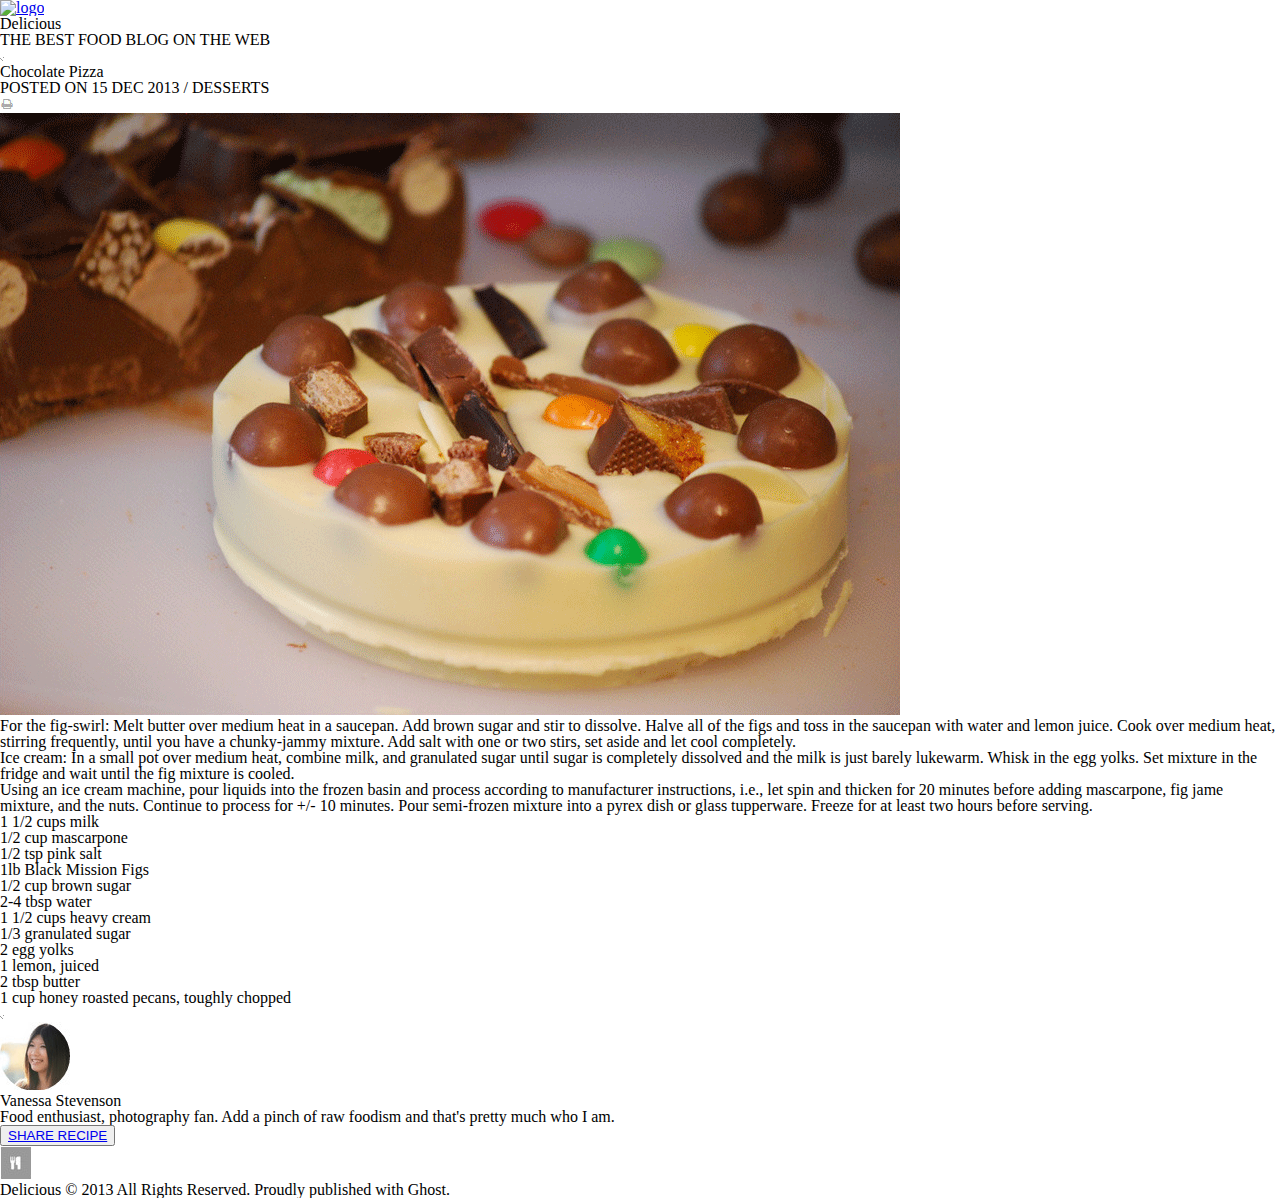
==== index.html @ beb1853b "finished initial structure of page" ====
<!DOCTYPE html>
<html lang="en">
  <head>
    <title></title>
    <link rel="stylesheet" href="css/reset.css" />
    <link rel="stylesheet" href="css/style.css" />
    <script src="js/app.js"></script>
  </head>
  <body>
    <header>
      <nav>
        <section>
            <a href="#">
                <img src="https://placehold.co/200x70/black/grey" alt="logo">
            </a>
            </section>
            <section>
        <h1>Delicious</h1>
        <p>THE BEST FOOD BLOG ON THE WEB</p>
      </section>
      <section>
          <ul>
              <li><a href="img/fb-icon.png"></a></li>
              <li><a href="img/twit-icon.png"></a></li>
              <li><a href="img/gp-icon.png"></a></li>
              <li><a href="img/insta-icon.png"></a></li>
              <li><a href="img/flic-icon.png"></a></li>
              <li><a href="img/pint-icon.png"></a></li>
              <li><a href="img/rss-icon.png"></a></li>
              <li><a href="img/mail-icon.png"></a></li>
            </ul>
          </section>
        </nav>
       
    </header>
    <main>
       <section>
          <div class="imgBar">
             <img src="img/hr-img.png">
          </div>
         
        </section>
  
      <section>
        <h2>Chocolate Pizza</h2>
      </section>
      <section>
        <p>POSTED ON 15 DEC 2013 / DESSERTS</p>
        <a href="#">
          <img src="img/print-icon.png">
      </a>
      </section>
      <section>
          <img src="img/choco-pizza.png">
      </section>
      <article>
        <section>
          <p>
            For the fig-swirl: Melt butter over medium heat in a saucepan. Add brown sugar and stir to dissolve. Halve all of the figs and toss in the saucepan with water and lemon juice. Cook over medium heat, stirring frequently, until you have a chunky-jammy mixture. Add salt with one or two stirs, set aside and let cool completely.
          </p>
          <p>
            Ice cream: In a small pot over medium heat, combine milk, and granulated sugar until sugar is completely dissolved and the milk is just barely lukewarm. Whisk in the egg yolks. Set mixture in the fridge and wait until the fig mixture is cooled.
          </p>
          <p>
            Using an ice cream machine, pour liquids into the frozen basin and process according to manufacturer instructions, i.e., let spin and thicken for 20 minutes before adding mascarpone, fig jame mixture, and the nuts. Continue to process for +/- 10 minutes. Pour semi-frozen mixture into a pyrex dish or glass tupperware. Freeze for at least two hours before serving.
          </p>
        </section>
        <section>
          <ul>
            <li>1 1/2 cups milk</li>
            <li>1/2 cup mascarpone</li>
            <li>1/2 tsp pink salt</li>
            <li>1lb Black Mission Figs</li>
            <li>1/2 cup brown sugar</li>
            <li>2-4 tbsp water</li>
            <li>1 1/2 cups heavy cream</li>
            <li>1/3 granulated sugar</li>
            <li>2 egg yolks</li>
            <li>1 lemon, juiced</li>
            <li>2 tbsp butter</li>
            <li>1 cup honey roasted pecans, toughly chopped</li>
          </ul>
        </section>
      </article>
      <section>
        <div class="imgBar">
           <img src="img/hr-img.png">
        </div>
       
        <section>
          <div>
              <img src="img/van-pic.png">
          </div>
         
          </section>
          <section>

      <h3>Vanessa Stevenson</h3>
      <p>Food enthusiast, photography fan. Add a pinch of raw foodism and that's pretty much who I am.</p>
    </section>
    <button>
      <a href="#">SHARE RECIPE</a>
    </button>
    </main>


    <footer>
      <img src="img/small-logo.png">
       <p>
      Delicious &copy; 2013 All Rights Reserved. Proudly published with Ghost.
    </p> 
  </footer>
  </body>
</html>
---- css/style.css ----
/* *  border: 1px solid black;
} { */
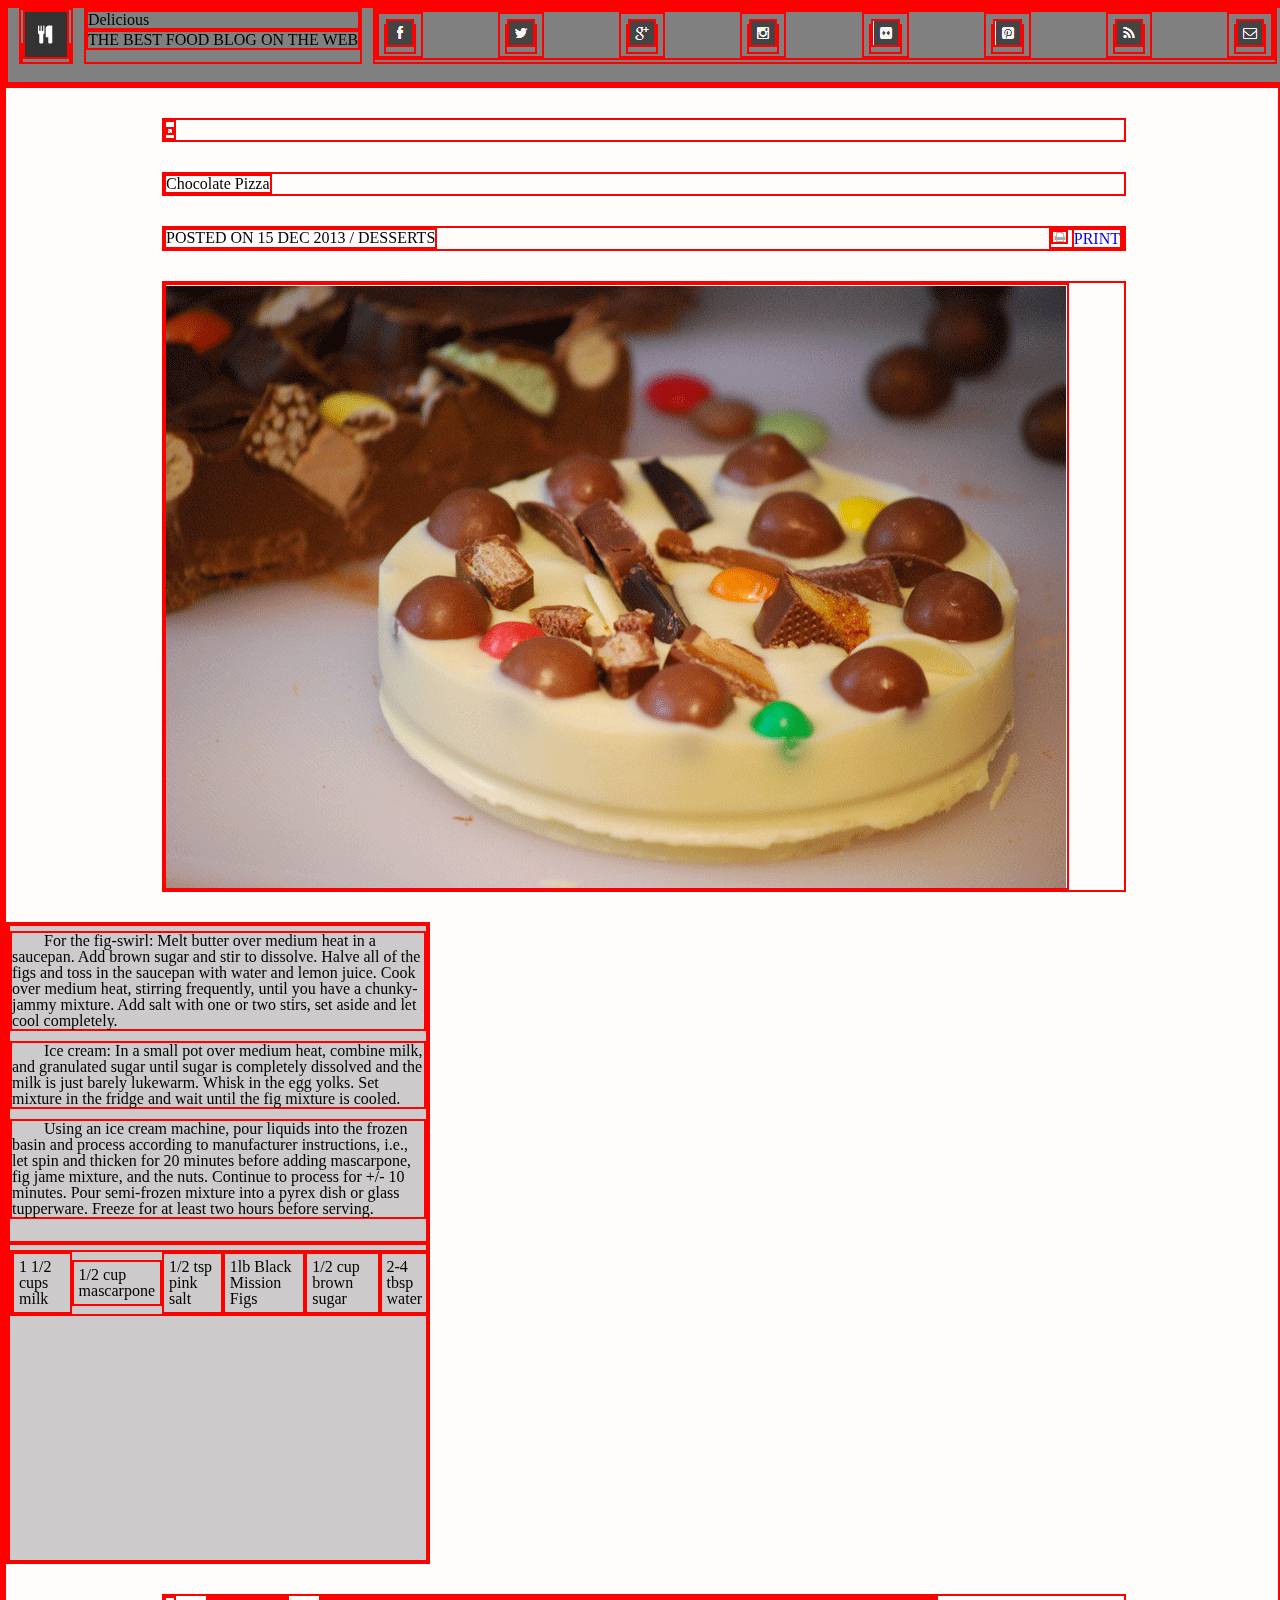
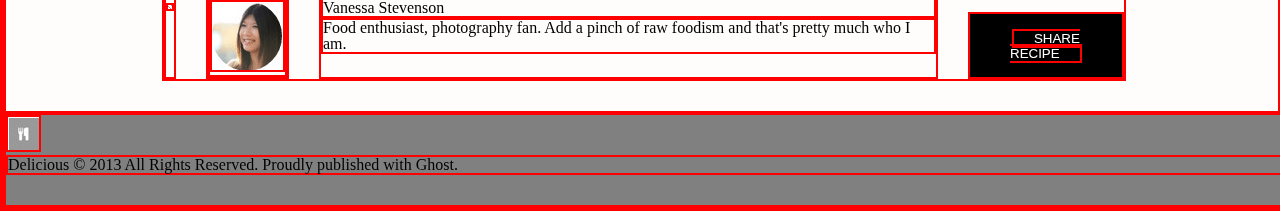
==== commit 213d5a16: "starting CSS" ====
--- a/index.html
+++ b/index.html
@@ -1,7 +1,7 @@
 <!DOCTYPE html>
 <html lang="en">
   <head>
-    <title></title>
+    <title>Chocolate Pizza</title>
     <link rel="stylesheet" href="css/reset.css" />
     <link rel="stylesheet" href="css/style.css" />
     <script src="js/app.js"></script>
@@ -11,7 +11,7 @@
       <nav>
         <section>
             <a href="#">
-                <img src="https://placehold.co/200x70/black/grey" alt="logo">
+                <img src="img/logo.png" alt="logo">
             </a>
             </section>
             <section>
@@ -20,14 +20,39 @@
       </section>
       <section>
           <ul>
-              <li><a href="img/fb-icon.png"></a></li>
-              <li><a href="img/twit-icon.png"></a></li>
-              <li><a href="img/gp-icon.png"></a></li>
-              <li><a href="img/insta-icon.png"></a></li>
-              <li><a href="img/flic-icon.png"></a></li>
-              <li><a href="img/pint-icon.png"></a></li>
-              <li><a href="img/rss-icon.png"></a></li>
-              <li><a href="img/mail-icon.png"></a></li>
+            <li><a href="#">
+              <img src="img/fb-icon.png" alt="facebook link">
+          </a></li>
+            <li><a href="#">
+            <img src="img/twit-icon.png" alt="twitter link">
+        </a></li>
+            <li> <a href="#">
+          <img src="img/gp-icon.png" alt="google plus link">
+      </a></li>
+            <li><a href="#">
+        <img src="img/insta-icon.png" alt="instagram link">
+    </a></li>
+            <li>   
+              <a href="#">
+                <img src="img/flic-icon.png" alt="flicker link">
+            </a></li>
+            <li><a href="#">
+              <img src="img/pint-icon.png" alt="pinterest link">
+          </a></li>
+            <li><a href="#">
+              <img src="img/rss-icon.png" alt="rss link">
+            </a></li>
+            <li><a href="#">
+              <img src="img/mail-icon.png" alt="mail link">
+            </a></li>
+            
+          
+       
+   
+  
+
+
+
             </ul>
           </section>
         </nav>
@@ -48,6 +73,8 @@
         <p>POSTED ON 15 DEC 2013 / DESSERTS</p>
         <a href="#">
           <img src="img/print-icon.png">
+          <span>PRINT</span>
+
       </a>
       </section>
       <section>
@@ -55,18 +82,18 @@
       </section>
       <article>
         <section>
-          <p>
+          <p class="content">
             For the fig-swirl: Melt butter over medium heat in a saucepan. Add brown sugar and stir to dissolve. Halve all of the figs and toss in the saucepan with water and lemon juice. Cook over medium heat, stirring frequently, until you have a chunky-jammy mixture. Add salt with one or two stirs, set aside and let cool completely.
           </p>
-          <p>
+          <p class="content">
             Ice cream: In a small pot over medium heat, combine milk, and granulated sugar until sugar is completely dissolved and the milk is just barely lukewarm. Whisk in the egg yolks. Set mixture in the fridge and wait until the fig mixture is cooled.
           </p>
-          <p>
+          <p class="content">
             Using an ice cream machine, pour liquids into the frozen basin and process according to manufacturer instructions, i.e., let spin and thicken for 20 minutes before adding mascarpone, fig jame mixture, and the nuts. Continue to process for +/- 10 minutes. Pour semi-frozen mixture into a pyrex dish or glass tupperware. Freeze for at least two hours before serving.
           </p>
         </section>
         <section>
-          <ul>
+          <ul id="columns">
             <li>1 1/2 cups milk</li>
             <li>1/2 cup mascarpone</li>
             <li>1/2 tsp pink salt</li>
--- a/css/style.css
+++ b/css/style.css
@@ -1,2 +1,103 @@
-/* *  border: 1px solid black;
-} { */+* {
+  border: 2px solid red !important;
+}
+
+
+
+  body {
+    width: 100vw;
+    min-height: 100vh;
+    /* display: flex;
+    flex-direction: column; */
+    background: rgb(255, 252, 252);
+  }
+
+  a {
+    text-decoration: none;
+  }
+  
+  header {
+    background-color: grey;
+    width: 100vw;
+  }
+  nav {
+    display: flex;
+    justify-content: space-evenly;
+    width: 100vw;
+padding-bottom: 2vh;  }
+  
+  ul {
+    display: flex;
+    justify-content: space-between;
+    width: 70vw;
+    align-items: center;
+  }
+  
+  ul > li {
+    padding: 5px;
+  }
+  
+  li > a {
+    color: rgb(211, 207, 207);
+    font-size: 1.5em;
+  }
+  
+  main > section {
+    width: 960px;
+    display: flex;
+    justify-content: space-between;
+    gap: 30px;
+    margin: 30px auto 30px;
+  }
+  
+  article {
+    width: 420px;
+  }
+  
+  article section {
+    height: 310px;
+    overflow: scroll;
+    background: rgb(204, 202, 202);
+    padding-top: 5px;
+  }
+  
+  
+  article section p {
+    margin-bottom: 10px;
+    text-indent: 2em;
+   } 
+  
+  main > section:first-child img:nth-child(5) {
+    width: 480px;
+  }
+  
+  article > h1 {
+    font-size: 2em;
+    font-weight: bold;
+  
+  }
+  
+  button {
+    margin-top:1.2em;
+    padding: 5px;
+    background-color: black;
+  }
+  
+  button > a {
+    color: white;
+    padding-left: 20px;
+    padding-right: 20px;
+    transition: color 350ms;
+  }
+  
+  button:hover {
+    background-color: blue;
+  }
+  
+  footer {
+    height: 10vh;
+    width: 100vw;
+    margin-top: auto;
+    background: grey;
+  }
+  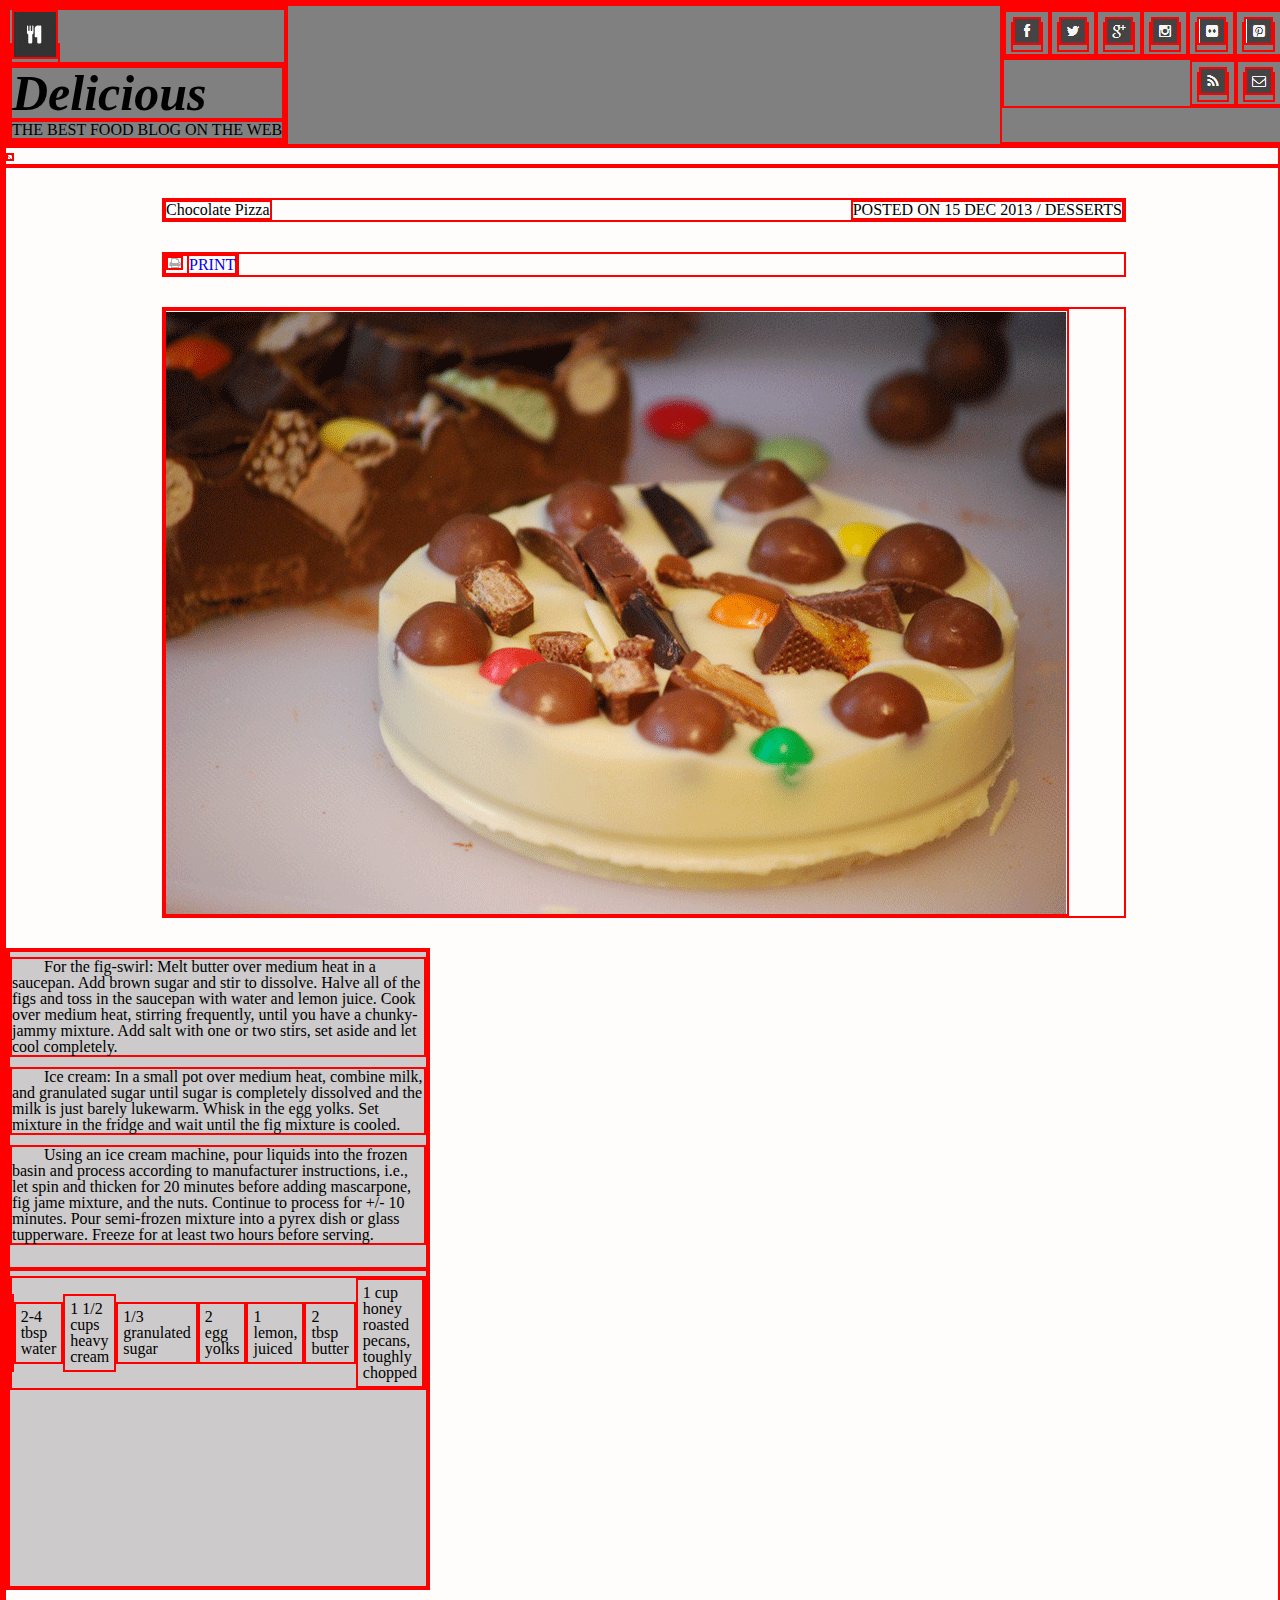
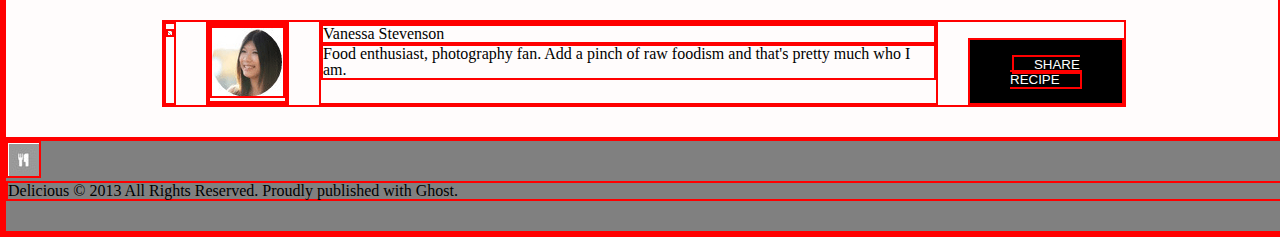
==== commit 2792300b: "redid html, too many nested elements" ====
--- a/index.html
+++ b/index.html
@@ -8,7 +8,8 @@
   </head>
   <body>
     <header>
-      <nav>
+  
+        <div>
         <section>
             <a href="#">
                 <img src="img/logo.png" alt="logo">
@@ -18,6 +19,8 @@
         <h1>Delicious</h1>
         <p>THE BEST FOOD BLOG ON THE WEB</p>
       </section>
+    </div>
+    
       <section>
           <ul>
             <li><a href="#">
@@ -39,47 +42,44 @@
             <li><a href="#">
               <img src="img/pint-icon.png" alt="pinterest link">
           </a></li>
-            <li><a href="#">
+        </ul>
+        <ul>
+          <li><a href="#">
               <img src="img/rss-icon.png" alt="rss link">
             </a></li>
             <li><a href="#">
               <img src="img/mail-icon.png" alt="mail link">
             </a></li>
             
-          
+        </ul>
+      </section>
+      
+    </header>
+
+      <div class="imgBar">
+             <img src="img/hr-img.png">
+          </div>
+    <main>
        
-   
-  
+      <section>
+        <h2>Chocolate Pizza</h2>
+         <p>POSTED ON 15 DEC 2013 / DESSERTS</p>
+      </section>
 
 
-
-            </ul>
-          </section>
-        </nav>
+      <section>
        
-    </header>
-    <main>
-       <section>
-          <div class="imgBar">
-             <img src="img/hr-img.png">
-          </div>
-         
-        </section>
-  
-      <section>
-        <h2>Chocolate Pizza</h2>
-      </section>
-      <section>
-        <p>POSTED ON 15 DEC 2013 / DESSERTS</p>
         <a href="#">
           <img src="img/print-icon.png">
           <span>PRINT</span>
 
       </a>
       </section>
+
       <section>
           <img src="img/choco-pizza.png">
       </section>
+      
       <article>
         <section>
           <p class="content">
--- a/css/style.css
+++ b/css/style.css
@@ -19,20 +19,40 @@
   header {
     background-color: grey;
     width: 100vw;
+display: flex;
+flex-direction: row;
+        /* width: 100vw; */
+/* padding-bottom: 2vh; */
+justify-content: space-between;
   }
   nav {
-    display: flex;
-    justify-content: space-evenly;
-    width: 100vw;
-padding-bottom: 2vh;  }
+    
+    
+  }
   
   ul {
     display: flex;
+    justify-content: right;
+/* max-width: fit-content;    */
+ align-items: center;
+  }
+
+  nav > div  {
+    display: flex;
     justify-content: space-between;
-    width: 70vw;
-    align-items: center;
+    max-width: fit-content;   
+     align-items: center;
+    
   }
-  
+
+  h1 {
+    font-size: 50px;
+    font-weight: bold;
+    font-family: cursive;
+    font-style: italic;
+  }
+
+
   ul > li {
     padding: 5px;
   }
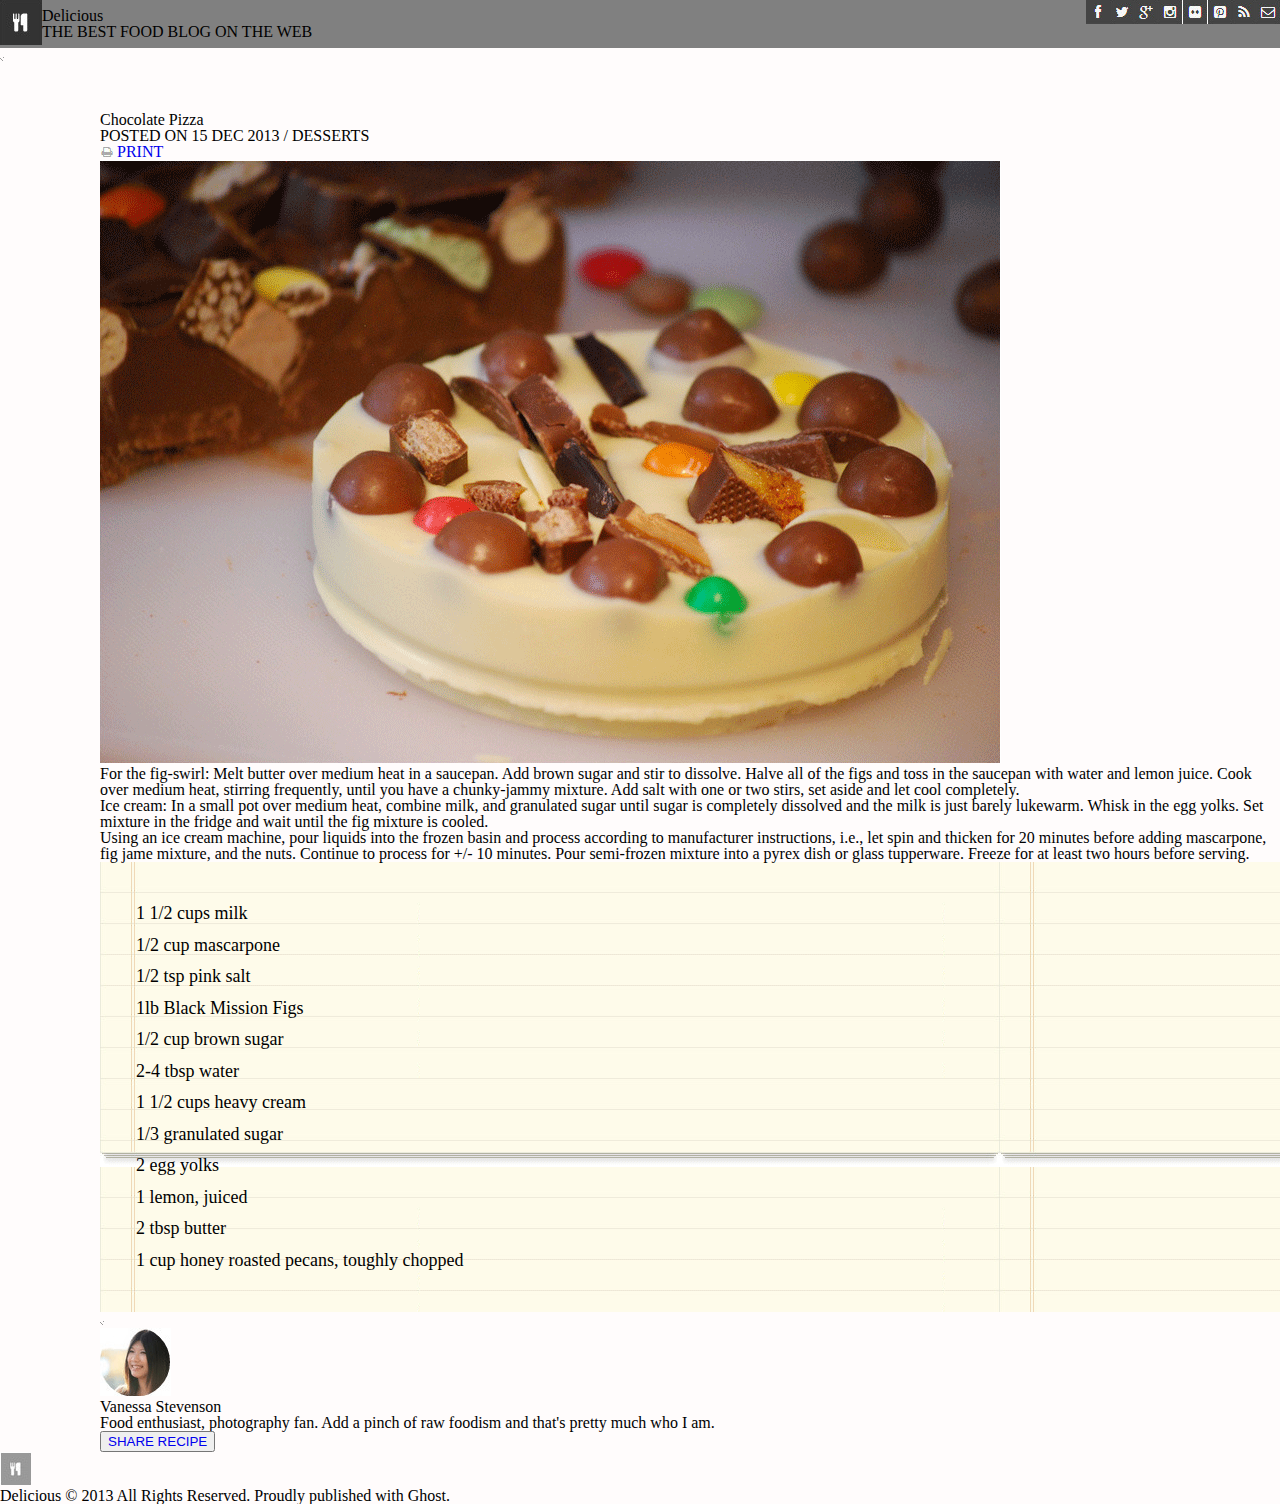
==== commit 54eb1ecf: "finished my 2 hours" ====
--- a/index.html
+++ b/index.html
@@ -9,7 +9,7 @@
   <body>
     <header>
   
-        <div>
+        <div class="header">
         <section>
             <a href="#">
                 <img src="img/logo.png" alt="logo">
@@ -21,7 +21,7 @@
       </section>
     </div>
     
-      <section>
+      <section class="socials">
           <ul>
             <li><a href="#">
               <img src="img/fb-icon.png" alt="facebook link">
@@ -42,16 +42,16 @@
             <li><a href="#">
               <img src="img/pint-icon.png" alt="pinterest link">
           </a></li>
-        </ul>
-        <ul>
+       
+     
           <li><a href="#">
               <img src="img/rss-icon.png" alt="rss link">
             </a></li>
             <li><a href="#">
               <img src="img/mail-icon.png" alt="mail link">
             </a></li>
-            
-        </ul>
+            </ul>
+     
       </section>
       
     </header>
@@ -79,7 +79,7 @@
       <section>
           <img src="img/choco-pizza.png">
       </section>
-      
+
       <article>
         <section>
           <p class="content">
--- a/css/style.css
+++ b/css/style.css
@@ -1,14 +1,8 @@
-* {
-  border: 2px solid red !important;
-}
 
 
 
   body {
-    width: 100vw;
-    min-height: 100vh;
-    /* display: flex;
-    flex-direction: column; */
+  
     background: rgb(255, 252, 252);
   }
 
@@ -21,103 +15,50 @@
     width: 100vw;
 display: flex;
 flex-direction: row;
-        /* width: 100vw; */
-/* padding-bottom: 2vh; */
 justify-content: space-between;
   }
-  nav {
-    
-    
-  }
+
+.header{
+   display: flex;
+    flex-direction: row;
+    align-items: center;
+}
   
-  ul {
+.socials ul {
+  display: flex;
+    flex-direction: row;
+  
+} 
+ 
+ #cursive {
+   font-family: "brush script m7", Cursive;
+ font-size: 2rem;
+ }
+ 
+ 
+ main {
+   margin-top: 3rem;
     display: flex;
-    justify-content: right;
-/* max-width: fit-content;    */
- align-items: center;
-  }
-
-  nav > div  {
-    display: flex;
-    justify-content: space-between;
-    max-width: fit-content;   
-     align-items: center;
-    
-  }
-
-  h1 {
-    font-size: 50px;
-    font-weight: bold;
-    font-family: cursive;
-    font-style: italic;
-  }
+   flex-direction: column;
+   justify-content: space-between;
+   padding-left: 100px;
+ }
 
 
-  ul > li {
-    padding: 5px;
-  }
-  
-  li > a {
-    color: rgb(211, 207, 207);
-    font-size: 1.5em;
-  }
-  
-  main > section {
-    width: 960px;
-    display: flex;
-    justify-content: space-between;
-    gap: 30px;
-    margin: 30px auto 30px;
-  }
-  
-  article {
-    width: 420px;
-  }
-  
-  article section {
-    height: 310px;
-    overflow: scroll;
-    background: rgb(204, 202, 202);
-    padding-top: 5px;
-  }
-  
-  
-  article section p {
-    margin-bottom: 10px;
-    text-indent: 2em;
-   } 
-  
-  main > section:first-child img:nth-child(5) {
-    width: 480px;
-  }
-  
-  article > h1 {
-    font-size: 2em;
-    font-weight: bold;
-  
-  }
-  
-  button {
-    margin-top:1.2em;
-    padding: 5px;
-    background-color: black;
-  }
-  
-  button > a {
-    color: white;
-    padding-left: 20px;
-    padding-right: 20px;
-    transition: color 350ms;
-  }
-  
-  button:hover {
-    background-color: blue;
-  }
-  
-  footer {
-    height: 10vh;
-    width: 100vw;
-    margin-top: auto;
-    background: grey;
-  }
-  + 
+ 
+ #columns {
+  background-image: url("../img/list-bg.png");
+   font-size: large;
+   line-height: 1.75em;
+   padding: 2em;
+ 
+ }
+ 
+
+
+
+
+
+
+
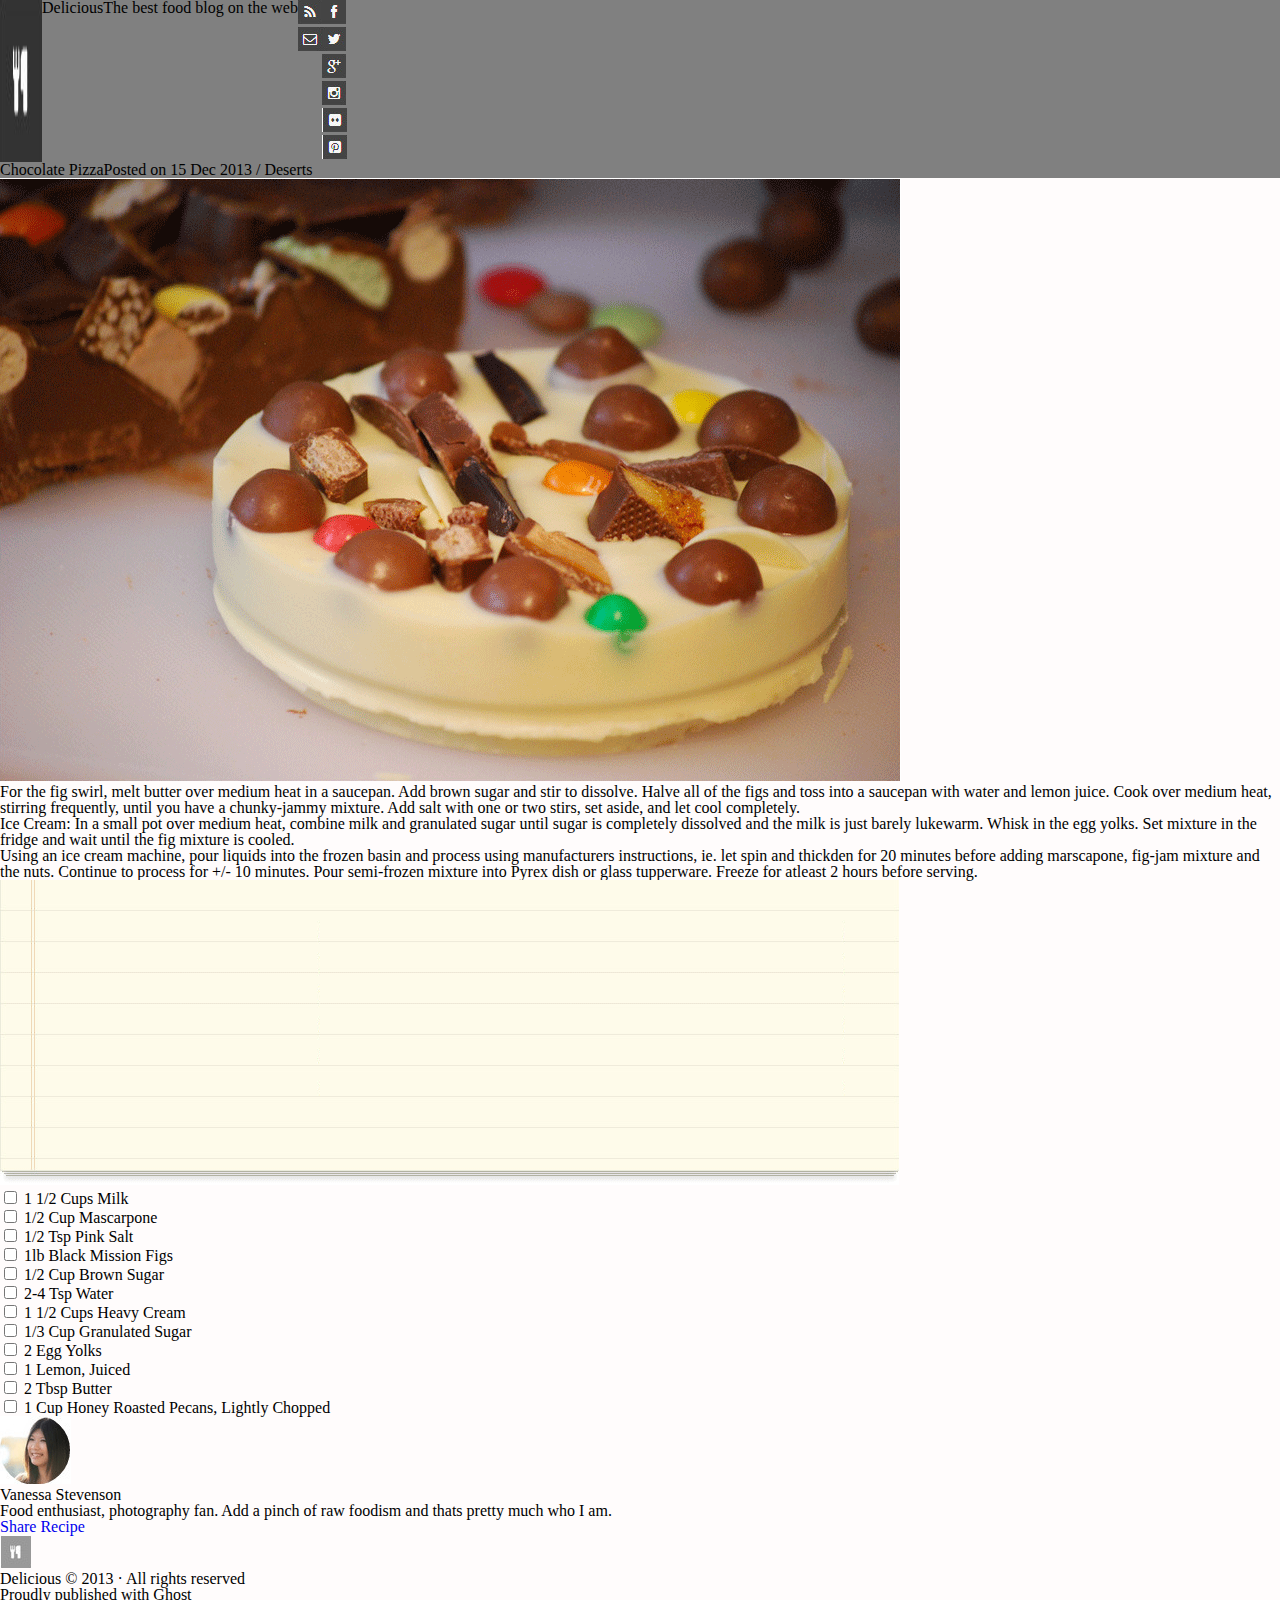
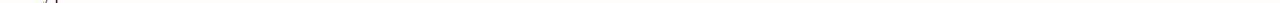
==== commit 527d3b78: "upload correct html file" ====
--- a/index.html
+++ b/index.html
@@ -1,141 +1,176 @@
 <!DOCTYPE html>
-<html lang="en">
-  <head>
-    <title>Chocolate Pizza</title>
-    <link rel="stylesheet" href="css/reset.css" />
-    <link rel="stylesheet" href="css/style.css" />
-    <script src="js/app.js"></script>
-  </head>
-  <body>
-    <header>
-  
-        <div class="header">
-        <section>
-            <a href="#">
-                <img src="img/logo.png" alt="logo">
-            </a>
+<html>
+    <head>
+        <title>Chocolate Pizza</title>
+        <link href="https://fonts.googleapis.com/css?family=Patrick+Hand+SC|Yellowtail|Oswald" rel="stylesheet">
+        <link rel="stylesheet" href="css/reset.css" />
+        <link rel="stylesheet" href="css/style.css" />
+    </head>
+    
+    <body>
+
+        <header>
+            <img src="images/logo.png" />
+            <span class="title">Delicious</span>
+            <strong>The best food blog on the web</strong>
+            <nav>
+                <ul>
+                    <li><img src="images/rss-icon.png" /></li>
+                    <li><img src="images/mail-icon.png" /></li>
+                </ul>
+                <ul>
+                    <li><img src="images/fb-icon.png" /></li>
+                    <li><img src="images/twit-icon.png" /></li>
+                    <li><img src="images/gp-icon.png" /></li>
+                    <li><img src="images/insta-icon.png" /></li>
+                    <li><img src="images/flic-icon.png" /></li>
+                    <li><img src="images/pint-icon.png" /></li>
+                </ul>
+            </nav>
+        </header>
+        
+        <main>
+            
+            <section class="deck col-1 separator-top">
+                <div class="card">
+                    <header>
+                        <h1>Chocolate Pizza</h1>
+                        <strong>Posted on 15 Dec 2013 / Deserts</strong>
+                    </header>
+                    <figure>
+                        <img src="images/choco-pizza.png" />
+                    </figure>
+                </div>
             </section>
-            <section>
-        <h1>Delicious</h1>
-        <p>THE BEST FOOD BLOG ON THE WEB</p>
-      </section>
-    </div>
-    
-      <section class="socials">
-          <ul>
-            <li><a href="#">
-              <img src="img/fb-icon.png" alt="facebook link">
-          </a></li>
-            <li><a href="#">
-            <img src="img/twit-icon.png" alt="twitter link">
-        </a></li>
-            <li> <a href="#">
-          <img src="img/gp-icon.png" alt="google plus link">
-      </a></li>
-            <li><a href="#">
-        <img src="img/insta-icon.png" alt="instagram link">
-    </a></li>
-            <li>   
-              <a href="#">
-                <img src="img/flic-icon.png" alt="flicker link">
-            </a></li>
-            <li><a href="#">
-              <img src="img/pint-icon.png" alt="pinterest link">
-          </a></li>
-       
-     
-          <li><a href="#">
-              <img src="img/rss-icon.png" alt="rss link">
-            </a></li>
-            <li><a href="#">
-              <img src="img/mail-icon.png" alt="mail link">
-            </a></li>
-            </ul>
-     
-      </section>
-      
-    </header>
-
-      <div class="imgBar">
-             <img src="img/hr-img.png">
-          </div>
-    <main>
-       
-      <section>
-        <h2>Chocolate Pizza</h2>
-         <p>POSTED ON 15 DEC 2013 / DESSERTS</p>
-      </section>
-
-
-      <section>
-       
-        <a href="#">
-          <img src="img/print-icon.png">
-          <span>PRINT</span>
-
-      </a>
-      </section>
-
-      <section>
-          <img src="img/choco-pizza.png">
-      </section>
-
-      <article>
-        <section>
-          <p class="content">
-            For the fig-swirl: Melt butter over medium heat in a saucepan. Add brown sugar and stir to dissolve. Halve all of the figs and toss in the saucepan with water and lemon juice. Cook over medium heat, stirring frequently, until you have a chunky-jammy mixture. Add salt with one or two stirs, set aside and let cool completely.
-          </p>
-          <p class="content">
-            Ice cream: In a small pot over medium heat, combine milk, and granulated sugar until sugar is completely dissolved and the milk is just barely lukewarm. Whisk in the egg yolks. Set mixture in the fridge and wait until the fig mixture is cooled.
-          </p>
-          <p class="content">
-            Using an ice cream machine, pour liquids into the frozen basin and process according to manufacturer instructions, i.e., let spin and thicken for 20 minutes before adding mascarpone, fig jame mixture, and the nuts. Continue to process for +/- 10 minutes. Pour semi-frozen mixture into a pyrex dish or glass tupperware. Freeze for at least two hours before serving.
-          </p>
-        </section>
-        <section>
-          <ul id="columns">
-            <li>1 1/2 cups milk</li>
-            <li>1/2 cup mascarpone</li>
-            <li>1/2 tsp pink salt</li>
-            <li>1lb Black Mission Figs</li>
-            <li>1/2 cup brown sugar</li>
-            <li>2-4 tbsp water</li>
-            <li>1 1/2 cups heavy cream</li>
-            <li>1/3 granulated sugar</li>
-            <li>2 egg yolks</li>
-            <li>1 lemon, juiced</li>
-            <li>2 tbsp butter</li>
-            <li>1 cup honey roasted pecans, toughly chopped</li>
-          </ul>
-        </section>
-      </article>
-      <section>
-        <div class="imgBar">
-           <img src="img/hr-img.png">
-        </div>
-       
-        <section>
-          <div>
-              <img src="img/van-pic.png">
-          </div>
-         
-          </section>
-          <section>
-
-      <h3>Vanessa Stevenson</h3>
-      <p>Food enthusiast, photography fan. Add a pinch of raw foodism and that's pretty much who I am.</p>
-    </section>
-    <button>
-      <a href="#">SHARE RECIPE</a>
-    </button>
-    </main>
-
-
-    <footer>
-      <img src="img/small-logo.png">
-       <p>
-      Delicious &copy; 2013 All Rights Reserved. Proudly published with Ghost.
-    </p> 
-  </footer>
-  </body>
-</html>
+            
+            <section class="deck col-1">
+                <div class="card">
+                    <div class="copy">
+                        <p>
+                           For the fig swirl, melt butter over medium heat in a saucepan. Add brown sugar and stir to dissolve. Halve all of the figs and toss into a saucepan with water and lemon juice. Cook over medium heat, stirring frequently, until you have a chunky-jammy mixture. Add salt with one or two stirs, set aside, and let cool completely. 
+                        </p>
+                        <p>
+                            Ice Cream: In a small pot over medium heat, combine milk and granulated sugar until sugar is completely dissolved and the milk is just barely lukewarm. Whisk in the egg yolks. Set mixture in the fridge and wait until the fig mixture is cooled.
+                        </p>
+                        <p>
+                           Using an ice cream machine, pour liquids into the frozen basin and process using manufacturers instructions, ie. let spin and thickden for 20 minutes before adding marscapone, fig-jam mixture and the nuts. Continue to process for +/- 10 minutes. Pour semi-frozen mixture into Pyrex dish or glass tupperware. Freeze for atleast 2 hours before serving.
+                        </p>
+                    </div>
+                </div>
+            </section>
+            
+            <section class="deck col-1">
+                <div class="card bgimage">
+                    <figure>
+                        <img src="images/list-bg.png" />
+                    </figure>
+                    <div class="copy">
+                        <ul class="recipe">
+                            <li>
+                                <label>
+                                    <input type="checkbox" />
+                                    <span>1 1/2 Cups Milk</span>
+                                </label>
+                            </li>
+                            <li>
+                                <label>
+                                    <input type="checkbox" />
+                                    <span>1/2 Cup Mascarpone</span>
+                                </label>
+                            </li>
+                            <li>
+                                <label>
+                                    <input type="checkbox" />
+                                    <span>1/2 Tsp Pink Salt</span>
+                                </label>
+                            </li>
+                            <li>
+                                <label>
+                                    <input type="checkbox" />
+                                    <span>1lb Black Mission Figs</span>
+                                </label>
+                            </li>
+                            <li>
+                                <label>
+                                    <input type="checkbox" />
+                                    <span>1/2 Cup Brown Sugar</span>
+                                </label>
+                            </li>
+                            <li>
+                                <label>
+                                    <input type="checkbox" />
+                                    <span>2-4 Tsp Water</span>
+                                </label>
+                            </li>
+                            <li>
+                                <label>
+                                    <input type="checkbox" />
+                                    <span>1 1/2 Cups Heavy Cream</span>
+                                </label>
+                            </li>
+                            <li>
+                                <label>
+                                    <input type="checkbox" />
+                                    <span>1/3 Cup Granulated Sugar</span>
+                                </label>
+                            </li>
+                            <li>
+                                <label>
+                                    <input type="checkbox" />
+                                    <span>2 Egg Yolks</span>
+                                </label>
+                            </li>
+                            <li>
+                                <label>
+                                    <input type="checkbox" />
+                                    <span>1 Lemon, Juiced</span>
+                                </label>
+                            </li>
+                            <li>
+                                <label>
+                                    <input type="checkbox" />
+                                    <span>2 Tbsp Butter</span>
+                                </label>
+                            </li>
+                            <li>
+                                <label>
+                                    <input type="checkbox" />
+                                    <span>1 Cup Honey Roasted Pecans, Lightly Chopped</span>
+                                </label>
+                            </li>
+                        </ul>
+                    </div>
+                </div>
+            </section>
+            
+            <section class="deck col-1 separator-top">
+                
+                <div class="card horizontal-content">
+                    
+                    <figure>
+                        <img src="images/van-pic.png" />
+                    </figure>
+                    
+                    <div class="copy">
+                        <h2>Vanessa Stevenson</h2>
+                        Food enthusiast, photography fan. Add a pinch of raw foodism and thats pretty much who I am. 
+                    </div>
+                    
+                    <div class="links">
+                        <a class="primary" href="#"><strong>Share Recipe</strong></a>
+                    </div>
+                    
+                </div>
+                
+            </section>
+            
+        </main>
+        
+        <footer>
+            <img src="images/small-logo.png" />
+            <p>Delicious &copy; 2013 &#183; All rights reserved</p>
+            <p>Proudly published with Ghost</p>
+        </footer>
+        
+    </body>
+</html>--- a/css/style.css
+++ b/css/style.css
@@ -1,64 +1,52 @@
+body {
+  background: rgb(255, 252, 252);
+}
+
+a {
+  text-decoration: none;
+}
+
+header {
+  background-color: grey;
+  /* width: 100vw; */
+  display: flex;
+  flex-direction: row;
+  /* justify-content: space-between; */
+}
+
+nav {
+  display: flex;
+  flex-direction: row;
+}
 
 
+/* .header {
+  display: flex;
+  flex-direction: row;
+  align-items: center;
+}
 
-  body {
-  
-    background: rgb(255, 252, 252);
-  }
-
-  a {
-    text-decoration: none;
-  }
-  
-  header {
-    background-color: grey;
-    width: 100vw;
-display: flex;
-flex-direction: row;
-justify-content: space-between;
-  }
-
-.header{
-   display: flex;
-    flex-direction: row;
-    align-items: center;
-}
-  
 .socials ul {
   display: flex;
-    flex-direction: row;
-  
-} 
- 
- #cursive {
-   font-family: "brush script m7", Cursive;
- font-size: 2rem;
- }
- 
- 
- main {
-   margin-top: 3rem;
-    display: flex;
-   flex-direction: column;
-   justify-content: space-between;
-   padding-left: 100px;
- }
+  flex-direction: row;
+}
 
+#cursive {
+  font-family: "brush script m7", Cursive;
+  font-size: 2rem;
+}
 
- 
- 
- #columns {
+main {
+  margin-top: 3rem;
+  display: flex;
+  flex-direction: column;
+  justify-content: space-between;
+  padding-left: 100px;
+}
+
+#columns {
   background-image: url("../img/list-bg.png");
-   font-size: large;
-   line-height: 1.75em;
-   padding: 2em;
- 
- }
- 
-
-
-
-
-
-
-
+  font-size: large;
+  line-height: 1.75em;
+  padding: 2em;
+} */
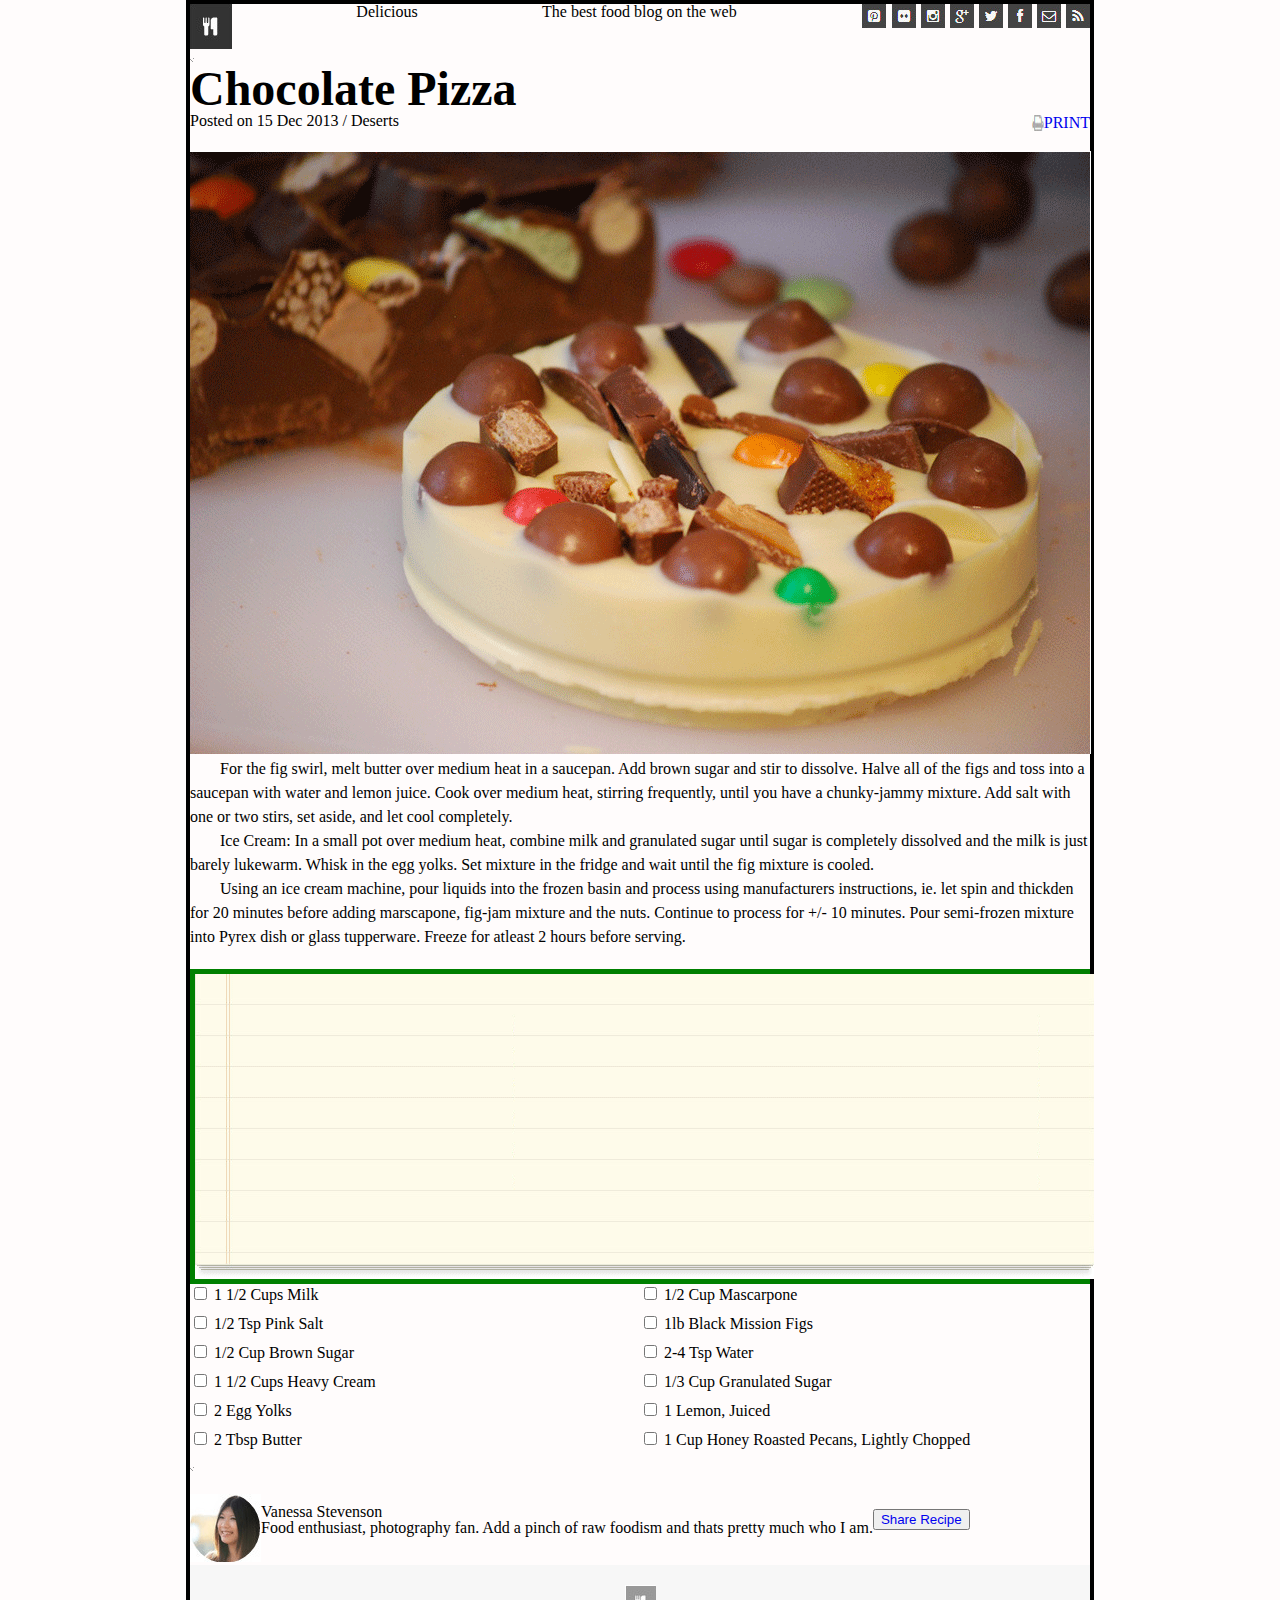
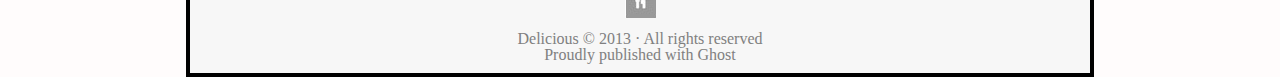
==== commit ba72edcc: "two hours are up" ====
--- a/index.html
+++ b/index.html
@@ -1,176 +1,199 @@
 <!DOCTYPE html>
 <html>
-    <head>
-        <title>Chocolate Pizza</title>
-        <link href="https://fonts.googleapis.com/css?family=Patrick+Hand+SC|Yellowtail|Oswald" rel="stylesheet">
-        <link rel="stylesheet" href="css/reset.css" />
-        <link rel="stylesheet" href="css/style.css" />
-    </head>
-    
-    <body>
+  <head>
+    <title>Chocolate Pizza</title>
+    <link
+      href="https://fonts.googleapis.com/css?family=Patrick+Hand+SC|Yellowtail|Oswald"
+      rel="stylesheet"
+    />
+    <link rel="stylesheet" href="css/reset.css" />
+    <link rel="stylesheet" href="css/style.css" />
+  </head>
 
+  <body>
+    <header>
+      <img src="images/logo.png" />
+      <span class="title">Delicious</span>
+      <strong>The best food blog on the web</strong>
+      <nav>
+        <ul>
+          <li><img src="images/rss-icon.png" /></li>
+          <li><img src="images/mail-icon.png" /></li>
+        </ul>
+
+        <ul>
+          <li><img src="images/fb-icon.png" /></li>
+          <li><img src="images/twit-icon.png" /></li>
+          <li><img src="images/gp-icon.png" /></li>
+          <li><img src="images/insta-icon.png" /></li>
+          <li><img src="images/flic-icon.png" /></li>
+          <li><img src="images/pint-icon.png" /></li>
+        </ul>
+      </nav>
+    </header>
+
+    <main>
+      <section class="deck col-1 separator-top">
+        <img src="images/hr-img.png" />
+      </section>
+      <div class="card">
         <header>
-            <img src="images/logo.png" />
-            <span class="title">Delicious</span>
-            <strong>The best food blog on the web</strong>
-            <nav>
-                <ul>
-                    <li><img src="images/rss-icon.png" /></li>
-                    <li><img src="images/mail-icon.png" /></li>
-                </ul>
-                <ul>
-                    <li><img src="images/fb-icon.png" /></li>
-                    <li><img src="images/twit-icon.png" /></li>
-                    <li><img src="images/gp-icon.png" /></li>
-                    <li><img src="images/insta-icon.png" /></li>
-                    <li><img src="images/flic-icon.png" /></li>
-                    <li><img src="images/pint-icon.png" /></li>
-                </ul>
-            </nav>
+          <div>
+            <h1>Chocolate Pizza</h1>
+            <strong>Posted on 15 Dec 2013 / Deserts</strong>
+          </div>
+          <div>
+            <a href="#">
+              <img src="images/print-icon.png" />
+              <span>PRINT</span>
+            </a>
+          </div>
         </header>
-        
-        <main>
-            
-            <section class="deck col-1 separator-top">
-                <div class="card">
-                    <header>
-                        <h1>Chocolate Pizza</h1>
-                        <strong>Posted on 15 Dec 2013 / Deserts</strong>
-                    </header>
-                    <figure>
-                        <img src="images/choco-pizza.png" />
-                    </figure>
-                </div>
-            </section>
-            
-            <section class="deck col-1">
-                <div class="card">
-                    <div class="copy">
-                        <p>
-                           For the fig swirl, melt butter over medium heat in a saucepan. Add brown sugar and stir to dissolve. Halve all of the figs and toss into a saucepan with water and lemon juice. Cook over medium heat, stirring frequently, until you have a chunky-jammy mixture. Add salt with one or two stirs, set aside, and let cool completely. 
-                        </p>
-                        <p>
-                            Ice Cream: In a small pot over medium heat, combine milk and granulated sugar until sugar is completely dissolved and the milk is just barely lukewarm. Whisk in the egg yolks. Set mixture in the fridge and wait until the fig mixture is cooled.
-                        </p>
-                        <p>
-                           Using an ice cream machine, pour liquids into the frozen basin and process using manufacturers instructions, ie. let spin and thickden for 20 minutes before adding marscapone, fig-jam mixture and the nuts. Continue to process for +/- 10 minutes. Pour semi-frozen mixture into Pyrex dish or glass tupperware. Freeze for atleast 2 hours before serving.
-                        </p>
-                    </div>
-                </div>
-            </section>
-            
-            <section class="deck col-1">
-                <div class="card bgimage">
-                    <figure>
-                        <img src="images/list-bg.png" />
-                    </figure>
-                    <div class="copy">
-                        <ul class="recipe">
-                            <li>
-                                <label>
-                                    <input type="checkbox" />
-                                    <span>1 1/2 Cups Milk</span>
-                                </label>
-                            </li>
-                            <li>
-                                <label>
-                                    <input type="checkbox" />
-                                    <span>1/2 Cup Mascarpone</span>
-                                </label>
-                            </li>
-                            <li>
-                                <label>
-                                    <input type="checkbox" />
-                                    <span>1/2 Tsp Pink Salt</span>
-                                </label>
-                            </li>
-                            <li>
-                                <label>
-                                    <input type="checkbox" />
-                                    <span>1lb Black Mission Figs</span>
-                                </label>
-                            </li>
-                            <li>
-                                <label>
-                                    <input type="checkbox" />
-                                    <span>1/2 Cup Brown Sugar</span>
-                                </label>
-                            </li>
-                            <li>
-                                <label>
-                                    <input type="checkbox" />
-                                    <span>2-4 Tsp Water</span>
-                                </label>
-                            </li>
-                            <li>
-                                <label>
-                                    <input type="checkbox" />
-                                    <span>1 1/2 Cups Heavy Cream</span>
-                                </label>
-                            </li>
-                            <li>
-                                <label>
-                                    <input type="checkbox" />
-                                    <span>1/3 Cup Granulated Sugar</span>
-                                </label>
-                            </li>
-                            <li>
-                                <label>
-                                    <input type="checkbox" />
-                                    <span>2 Egg Yolks</span>
-                                </label>
-                            </li>
-                            <li>
-                                <label>
-                                    <input type="checkbox" />
-                                    <span>1 Lemon, Juiced</span>
-                                </label>
-                            </li>
-                            <li>
-                                <label>
-                                    <input type="checkbox" />
-                                    <span>2 Tbsp Butter</span>
-                                </label>
-                            </li>
-                            <li>
-                                <label>
-                                    <input type="checkbox" />
-                                    <span>1 Cup Honey Roasted Pecans, Lightly Chopped</span>
-                                </label>
-                            </li>
-                        </ul>
-                    </div>
-                </div>
-            </section>
-            
-            <section class="deck col-1 separator-top">
-                
-                <div class="card horizontal-content">
-                    
-                    <figure>
-                        <img src="images/van-pic.png" />
-                    </figure>
-                    
-                    <div class="copy">
-                        <h2>Vanessa Stevenson</h2>
-                        Food enthusiast, photography fan. Add a pinch of raw foodism and thats pretty much who I am. 
-                    </div>
-                    
-                    <div class="links">
-                        <a class="primary" href="#"><strong>Share Recipe</strong></a>
-                    </div>
-                    
-                </div>
-                
-            </section>
-            
-        </main>
-        
-        <footer>
-            <img src="images/small-logo.png" />
-            <p>Delicious &copy; 2013 &#183; All rights reserved</p>
-            <p>Proudly published with Ghost</p>
-        </footer>
-        
-    </body>
-</html>+        <figure>
+          <img src="images/choco-pizza.png" />
+        </figure>
+      </div>
+
+      <section class="deckcol-1">
+        <div class="card">
+          <div class="copy">
+            <p>
+              For the fig swirl, melt butter over medium heat in a saucepan. Add
+              brown sugar and stir to dissolve. Halve all of the figs and toss
+              into a saucepan with water and lemon juice. Cook over medium heat,
+              stirring frequently, until you have a chunky-jammy mixture. Add
+              salt with one or two stirs, set aside, and let cool completely.
+            </p>
+            <p>
+              Ice Cream: In a small pot over medium heat, combine milk and
+              granulated sugar until sugar is completely dissolved and the milk
+              is just barely lukewarm. Whisk in the egg yolks. Set mixture in
+              the fridge and wait until the fig mixture is cooled.
+            </p>
+            <p>
+              Using an ice cream machine, pour liquids into the frozen basin and
+              process using manufacturers instructions, ie. let spin and
+              thickden for 20 minutes before adding marscapone, fig-jam mixture
+              and the nuts. Continue to process for +/- 10 minutes. Pour
+              semi-frozen mixture into Pyrex dish or glass tupperware. Freeze
+              for atleast 2 hours before serving.
+            </p>
+          </div>
+        </div>
+      </section>
+
+      <section class="deckcol-2">
+        <div class="card bgimage">
+          <figure>
+            <img src="images/list-bg.png" />
+          </figure>
+          <div class="copy">
+            <ul class="recipe">
+              <li>
+                <label>
+                  <input type="checkbox" />
+                  <span>1 1/2 Cups Milk</span>
+                </label>
+              </li>
+              <li>
+                <label>
+                  <input type="checkbox" />
+                  <span>1/2 Cup Mascarpone</span>
+                </label>
+              </li>
+              <li>
+                <label>
+                  <input type="checkbox" />
+                  <span>1/2 Tsp Pink Salt</span>
+                </label>
+              </li>
+              <li>
+                <label>
+                  <input type="checkbox" />
+                  <span>1lb Black Mission Figs</span>
+                </label>
+              </li>
+              <li>
+                <label>
+                  <input type="checkbox" />
+                  <span>1/2 Cup Brown Sugar</span>
+                </label>
+              </li>
+              <li>
+                <label>
+                  <input type="checkbox" />
+                  <span>2-4 Tsp Water</span>
+                </label>
+              </li>
+              <li>
+                <label>
+                  <input type="checkbox" />
+                  <span>1 1/2 Cups Heavy Cream</span>
+                </label>
+              </li>
+              <li>
+                <label>
+                  <input type="checkbox" />
+                  <span>1/3 Cup Granulated Sugar</span>
+                </label>
+              </li>
+              <li>
+                <label>
+                  <input type="checkbox" />
+                  <span>2 Egg Yolks</span>
+                </label>
+              </li>
+              <li>
+                <label>
+                  <input type="checkbox" />
+                  <span>1 Lemon, Juiced</span>
+                </label>
+              </li>
+              <li>
+                <label>
+                  <input type="checkbox" />
+                  <span>2 Tbsp Butter</span>
+                </label>
+              </li>
+              <li>
+                <label>
+                  <input type="checkbox" />
+                  <span>1 Cup Honey Roasted Pecans, Lightly Chopped</span>
+                </label>
+              </li>
+            </ul>
+          </div>
+        </div>
+      </section>
+
+      <section class="deck col-1 separator-top">
+        <img src="images/hr-img.png" />
+      </section>
+      <section>
+        <div class="cardhorizontal-content">
+          <figure>
+            <img src="images/van-pic.png" />
+          </figure>
+
+          <div class="copy">
+            <h2>Vanessa Stevenson</h2>
+            Food enthusiast, photography fan. Add a pinch of raw foodism and
+            thats pretty much who I am.
+          </div>
+
+          <div class="links">
+            <button>
+                <a class="primary" href="#"><strong>Share Recipe</strong></a>
+            </button>
+          </div>
+        </div>
+      </section>
+    </main>
+
+    <footer>
+      <img src="images/small-logo.png" />
+      <p>Delicious &copy; 2013 &#183; All rights reserved</p>
+      <p>Proudly published with Ghost</p>
+    </footer>
+  </body>
+</html>
--- a/css/style.css
+++ b/css/style.css
@@ -1,52 +1,132 @@
+
+
+
 body {
+  display: flex;
+  flex-direction: column;
   background: rgb(255, 252, 252);
+  max-width: 900px;
+    margin: auto;
+      border: 4px solid black !important
 }
 
 a {
   text-decoration: none;
 }
 
+
 header {
-  background-color: grey;
-  /* width: 100vw; */
-  display: flex;
+display: flex;
   flex-direction: row;
-  /* justify-content: space-between; */
-}
-
-nav {
-  display: flex;
-  flex-direction: row;
+  justify-content: space-between;
 }
 
 
-/* .header {
+nav, nav ul {
+  display: flex; 
+  flex-direction: row-reverse;
+     gap: 5px;
+
+}
+
+.deck col-1 separator-top {
+  display: flex;
+  flex-direction: row;
+
+}
+
+
+
+.card header {
+  display: flex;
+  flex-direction: row;
+  justify-content: baseline;
+}
+
+h1{
+  font-size: 3em;
+  font-weight: bold;
+}
+
+figure {
+  text-align: center;
+  margin-top: 20px;
+}
+
+header div a {
+  display: flex;
+  flex-direction: row;
+  justify-content: space-between;
+  padding-top: 50px;
+
+
+}
+
+.deckcol1.copy {
+  display: flex;
+  flex-direction: column;
+  justify-content: space-between;
+  gap: 30px;
+  margin-top: 20px;
+}
+
+.copy p {
+  text-indent: 30px;
+line-height: 1.5em;
+
+}
+
+
+.deckcol-2 figure { 
+  position: relative;
+  display: flex;
+   border: 5px solid green !important;
+     object-fit: cover;
+
+}
+
+.recipe {
+  display: flex;
+flex-wrap: wrap;  
+justify-content: center;
+
+
+}
+
+.recipe li {
+  flex: 0 0 50%; 
+    text-align: left;
+    margin-bottom: 10px; 
+}
+
+
+.cardhorizontal-content{
   display: flex;
   flex-direction: row;
   align-items: center;
+
 }
 
-.socials ul {
+.cardhorizontal-content.copy{
   display: flex;
-  flex-direction: row;
+  flex-direction: column;
+  padding-left: 2em;
 }
 
-#cursive {
-  font-family: "brush script m7", Cursive;
-  font-size: 2rem;
+
+
+footer {
+  text-align: center;
+  background-color: #F7F7F7;
+  color: grey;
+  padding: 10px;
+}
+footer img {
+  max-width: 100%;
+  height: auto;
+  padding: 10px;
 }
 
-main {
-  margin-top: 3rem;
-  display: flex;
-  flex-direction: column;
-  justify-content: space-between;
-  padding-left: 100px;
-}
 
-#columns {
-  background-image: url("../img/list-bg.png");
-  font-size: large;
-  line-height: 1.75em;
-  padding: 2em;
-} */
+
+
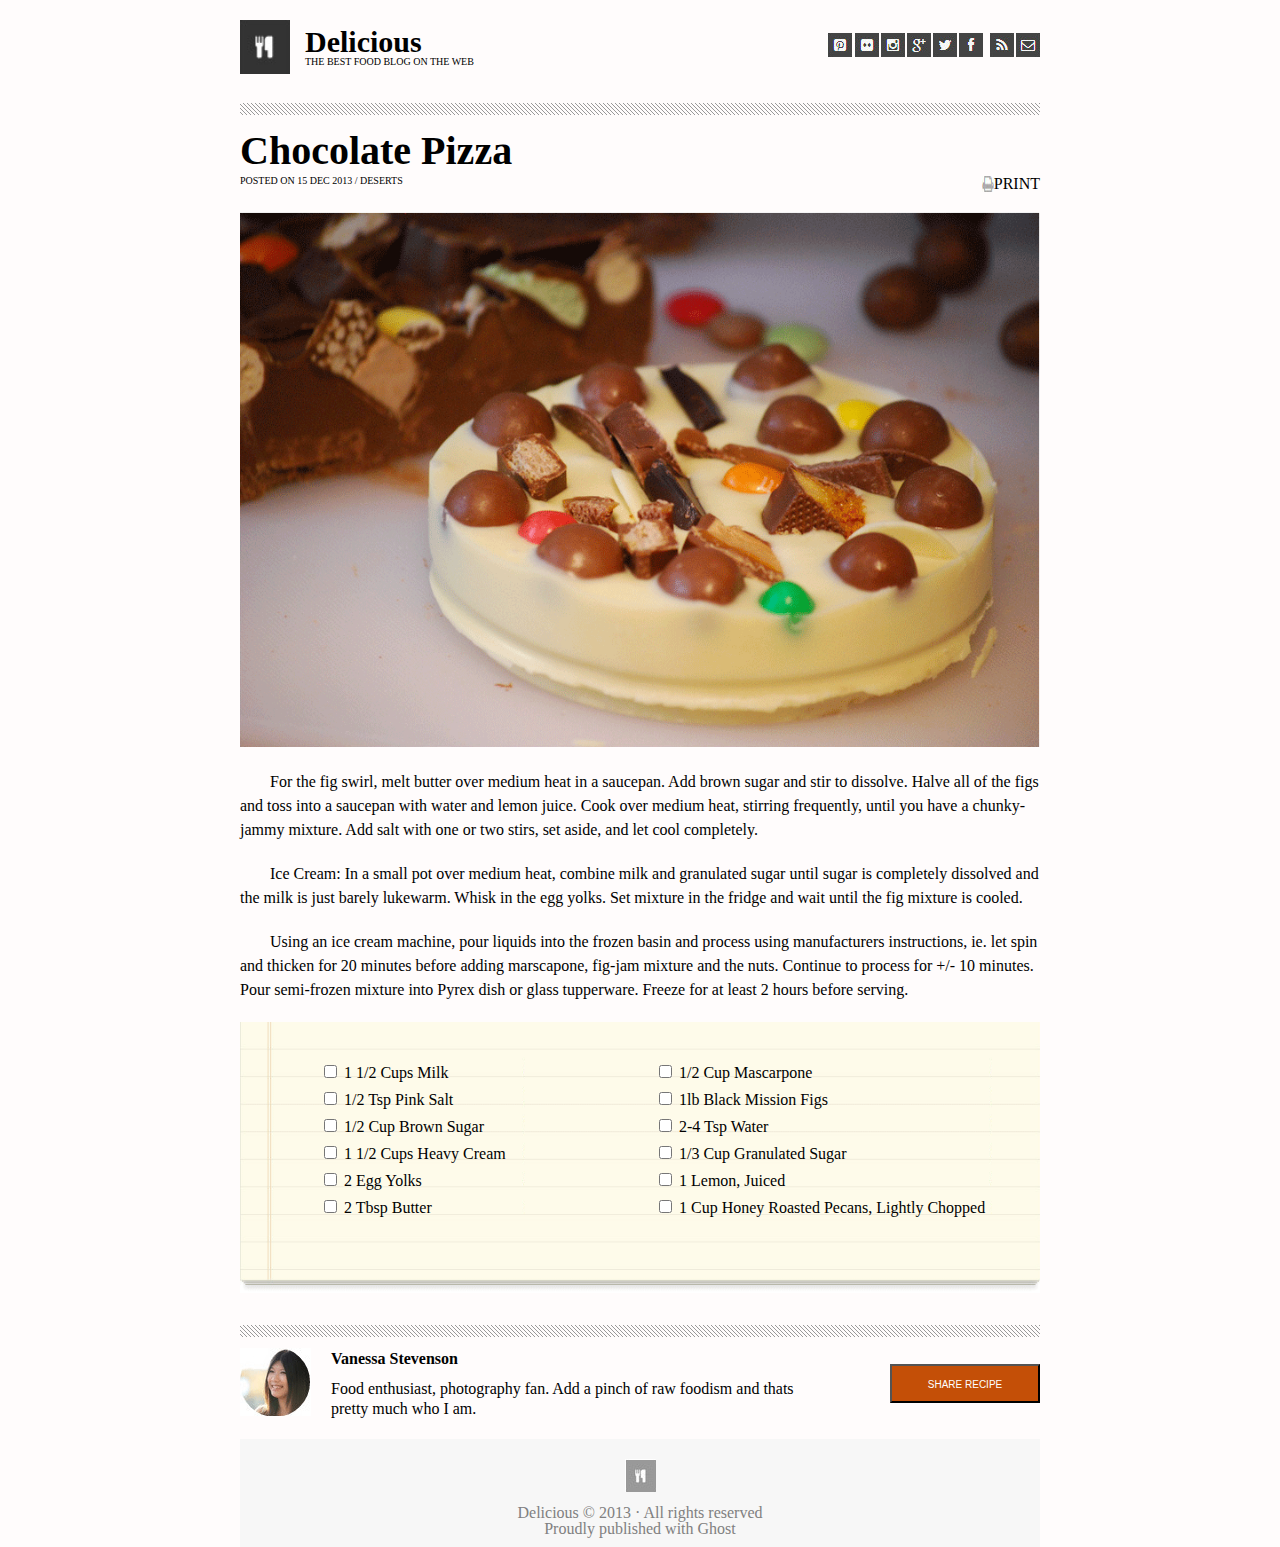
==== commit b7a39d1c: "Finished css" ====
--- a/index.html
+++ b/index.html
@@ -13,12 +13,15 @@
   <body>
     <header>
       <img src="images/logo.png" />
-      <span class="title">Delicious</span>
+      <div>
+          <span class="title">Delicious</span>
       <strong>The best food blog on the web</strong>
+      </div>
+    
       <nav>
         <ul>
+          <li><img src="images/mail-icon.png" /></li>
           <li><img src="images/rss-icon.png" /></li>
-          <li><img src="images/mail-icon.png" /></li>
         </ul>
 
         <ul>
@@ -33,8 +36,8 @@
     </header>
 
     <main>
-      <section class="deck col-1 separator-top">
-        <img src="images/hr-img.png" />
+      <section class="separator-top">
+        <!-- <img src="images/hr-img.png" /> -->
       </section>
       <div class="card">
         <header>
@@ -73,10 +76,10 @@
             <p>
               Using an ice cream machine, pour liquids into the frozen basin and
               process using manufacturers instructions, ie. let spin and
-              thickden for 20 minutes before adding marscapone, fig-jam mixture
+              thicken for 20 minutes before adding marscapone, fig-jam mixture
               and the nuts. Continue to process for +/- 10 minutes. Pour
               semi-frozen mixture into Pyrex dish or glass tupperware. Freeze
-              for atleast 2 hours before serving.
+              for at least 2 hours before serving.
             </p>
           </div>
         </div>
@@ -166,8 +169,8 @@
         </div>
       </section>
 
-      <section class="deck col-1 separator-top">
-        <img src="images/hr-img.png" />
+      <section class="separator-top">
+        <!-- <img src="images/hr-img.png" /> -->
       </section>
       <section>
         <div class="cardhorizontal-content">
@@ -195,5 +198,6 @@
       <p>Delicious &copy; 2013 &#183; All rights reserved</p>
       <p>Proudly published with Ghost</p>
     </footer>
+    <script src="js/app.js"></script>
   </body>
 </html>
--- a/css/style.css
+++ b/css/style.css
@@ -1,123 +1,178 @@
-
-
-
 body {
   display: flex;
   flex-direction: column;
   background: rgb(255, 252, 252);
-  max-width: 900px;
-    margin: auto;
-      border: 4px solid black !important
+  max-width: 800px;
+  margin: auto;
 }
 
 a {
   text-decoration: none;
+  color: black;
+}
+
+/* --------------------------------- Header Styles---------------------------------*/
+
+header {
+  display: flex;
+  flex-direction: row;
+  /* justify-content: space-between; */
+  align-items: center;
+  margin-top: 20px;
+  margin-bottom: 20px;
+}
+
+body > header > div:first-of-type {
+  display: flex;
+  flex-direction: column;
+  align-items: flex-start;
+}
+
+.title {
+  font-family: cursive;
+  font-weight: 900;
+  font-size: 30px;
+}
+
+strong {
+  font-size: 10px;
+  text-transform: uppercase;
+}
+
+body > header >:first-child{
+  width: 50px;
+  margin-right: 15px;
 }
 
 
-header {
-display: flex;
+/* --------------------------------- Nav Bar Styles---------------------------------*/
+
+
+
+nav {
+  margin-left:auto ;
+}
+nav ul, nav {
+  display: flex;
+  flex-direction: row-reverse;
+  gap: 2px;
+}
+
+nav ul:first-child li:nth-child(2) {
+  margin-left: 5px;
+}
+/* --------------------------------- Img Divider Styles---------------------------------*/
+.separator-top {
+  display: flex;
+  flex-direction: column;
+}
+
+.separator-top div {
+  height: 4px;
+}
+
+/* --------------------------------- Main Styles---------------------------------*/
+
+.card header {
+  display: flex;
   flex-direction: row;
   justify-content: space-between;
 }
 
 
-nav, nav ul {
-  display: flex; 
-  flex-direction: row-reverse;
-     gap: 5px;
-
-}
-
-.deck col-1 separator-top {
-  display: flex;
-  flex-direction: row;
-
-}
-
-
-
-.card header {
-  display: flex;
-  flex-direction: row;
-  justify-content: baseline;
-}
-
-h1{
-  font-size: 3em;
+h1 {
+  font-size: 40px;
   font-weight: bold;
 }
 
 figure {
   text-align: center;
   margin-top: 20px;
-}
-
+  margin-bottom: 20px;
+} 
 header div a {
   display: flex;
   flex-direction: row;
   justify-content: space-between;
   padding-top: 50px;
-
-
 }
 
-.deckcol1.copy {
-  display: flex;
-  flex-direction: column;
-  justify-content: space-between;
-  gap: 30px;
-  margin-top: 20px;
+div.card figure img  {
+  width: 800px;
+}
+/* --------------------------------- Direction Styles---------------------------------*/
+.deckcol-1 p{
+margin-bottom: 20px;
 }
 
 .copy p {
   text-indent: 30px;
-line-height: 1.5em;
-
+  line-height: 1.5em;
 }
 
+/* --------------------------------- Recipe Styles---------------------------------*/
+.deckcol-2 {
+  position: relative;
+}
 
-.deckcol-2 figure { 
-  position: relative;
-  display: flex;
-   border: 5px solid green !important;
-     object-fit: cover;
+.deckcol-2 figure {
+  display: block;
+  object-fit: cover;
+  width: 800px;
 
 }
 
 .recipe {
   display: flex;
-flex-wrap: wrap;  
-justify-content: center;
-
-
+  flex-wrap: wrap;
+  justify-content: center;
+  margin-left: 80px;
+  margin-right: 50px;
+  position: absolute;
+  top: 40px;
 }
 
 .recipe li {
-  flex: 0 0 50%; 
-    text-align: left;
-    margin-bottom: 10px; 
+  flex: 0 0 50%;
+  text-align: left;
+  margin-bottom: 8px;
 }
-
-
-.cardhorizontal-content{
+/* --------------------------------- Card Styles---------------------------------*/
+.cardhorizontal-content {
   display: flex;
   flex-direction: row;
   align-items: center;
-
+  /* justify-content: space-between; */
 }
 
-.cardhorizontal-content.copy{
+.cardhorizontal-content .copy {
   display: flex;
   flex-direction: column;
-  padding-left: 2em;
+  margin-left: 20px;
+  margin-right: 60px;
+flex: 1;
+line-height: 20px;
 }
 
+h2 {
+  font-weight: bold;
+  padding-bottom: 10px;
+}
+button {
+  margin-left: 20px;
+  background: rgb(196, 79, 7);
+  padding: 10px 10px 10px 10px;
+width: 150px;
+}
 
+button a {
+  color: white;
+}
+/* --------------------------------- Footer Styles---------------------------------*/
 
 footer {
   text-align: center;
-  background-color: #F7F7F7;
+  background-color: #f7f7f7;
   color: grey;
   padding: 10px;
 }
@@ -126,7 +181,3 @@
   height: auto;
   padding: 10px;
 }
-
-
-
-
